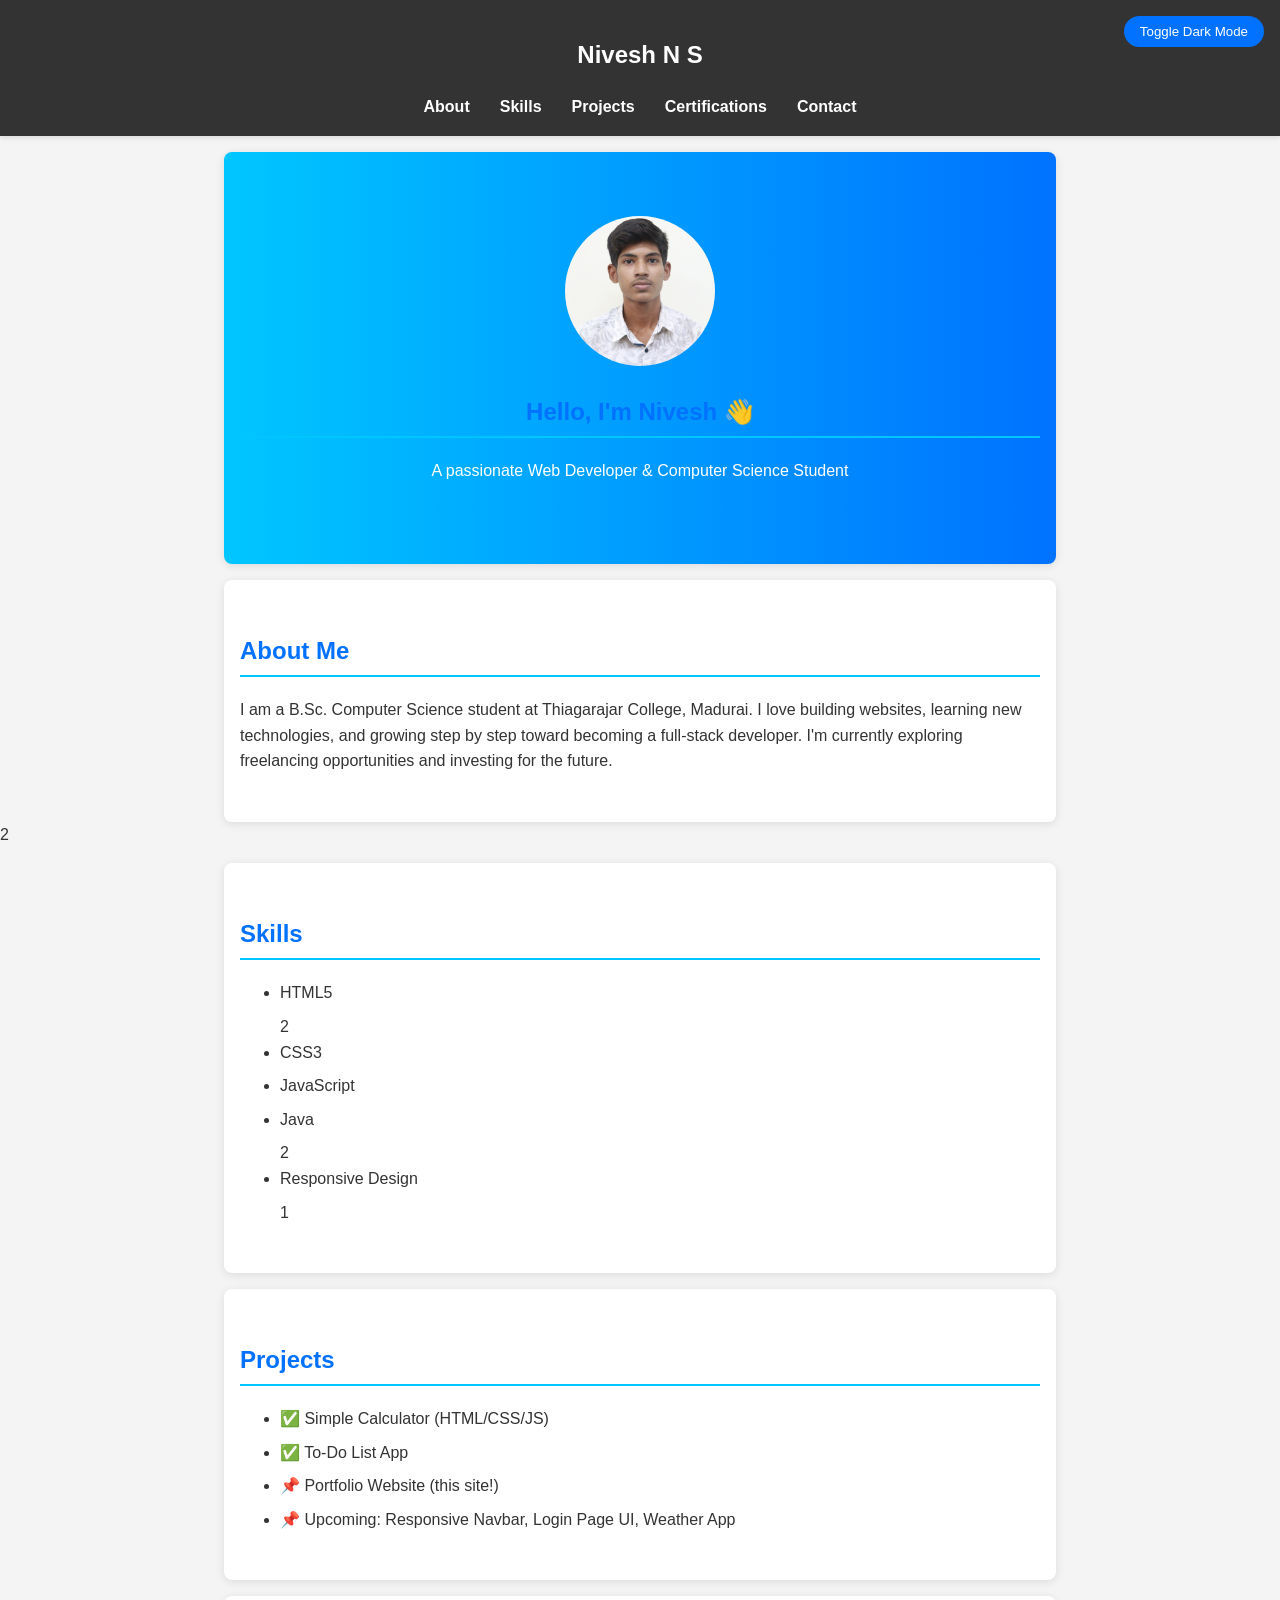
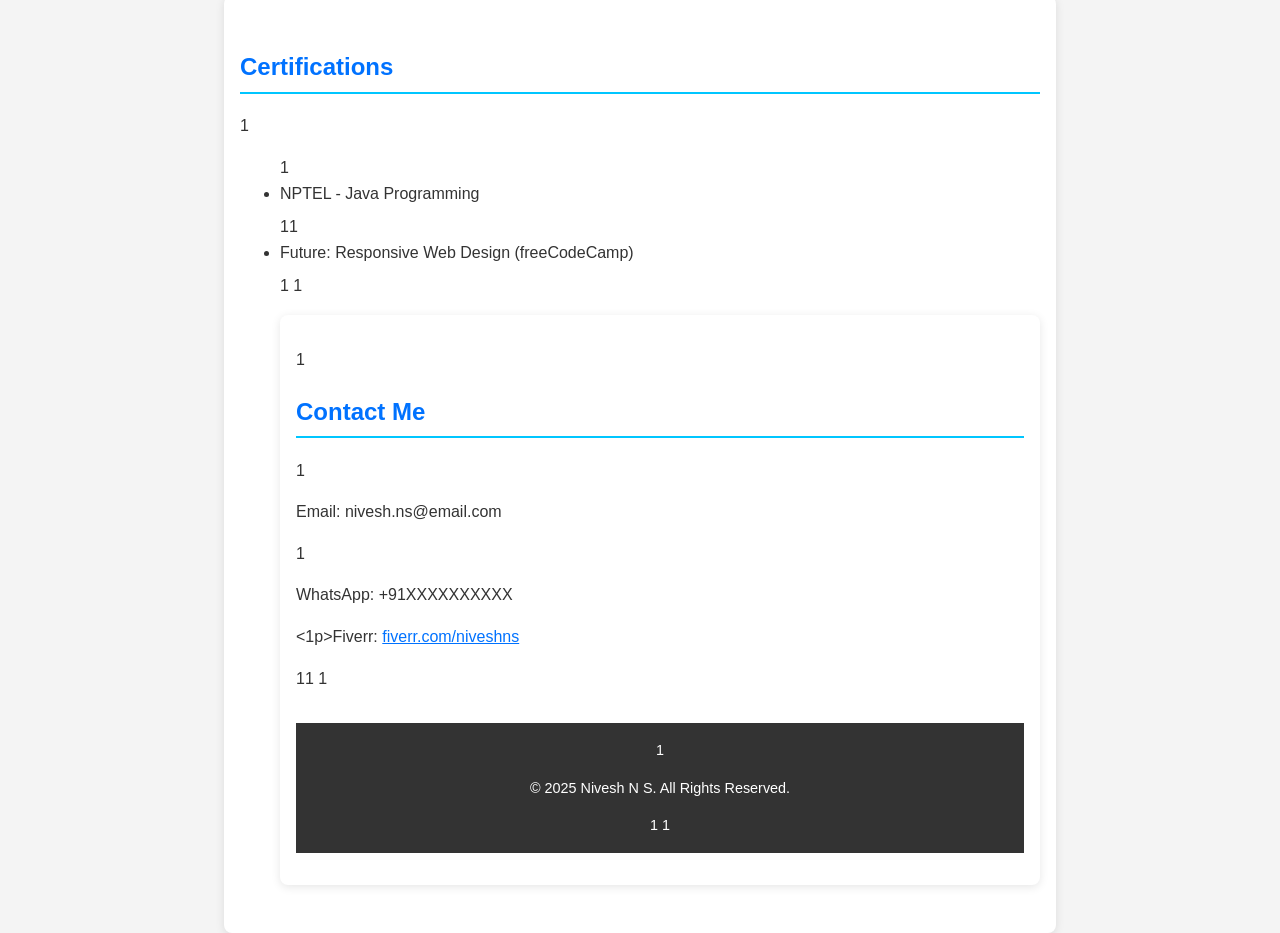
==== index.html @ 746d4cf9 "renamed file" ====
<!DOCTYPE html>
<html lang="en">
<head>
  <meta charset="UTF-8" />
  <meta name="viewport" content="width=device-width, initial-scale=1.0" />
  <title>Nivesh N S | Web Developer</title>
  <link rel="stylesheet" href="style.css" />
</head>
<body>
  <button class="toggle-btn" onclick="toggleDarkMode()">Toggle Dark Mode</button>

  <header>
    <nav>
      <h1>Nivesh N S</h1>
      <ul>
        <li><a href="#about">About</a></li>
        <li><a href="#skills">Skills</a></li>
        <li><a href="#projects">Projects</a></li>
        <li><a href="#certifications">Certifications</a></li>
        <li><a href="#contact">Contact</a></li>
      </ul>
    </nav>
  </header>

  <section class="hero">
    <img src="ppic.jpeg" alt="" id="ppic">
    <h2>Hello, I'm Nivesh 👋</h2>
    <p>A passionate Web Developer & Computer Science Student</p>
  </section>

  <section id="about">
    <h2>About Me</h2>
    <p>I am a B.Sc. Computer Science student at Thiagarajar College, Madurai. I love building websites, learning new technologies, and growing step by step toward becoming a full-stack developer. I'm currently exploring freelancing opportunities and investing for the future.</p>
  </section>
2
  <section id="skills">
    <h2>Skills</h2>
    <ul>
      <li>HTML5</li>
 2     <li>CSS3</li>
      <li>JavaScript</li>
      <li>Java</li>
  2    <li>Responsive Design</li>
   1 </ul>
  </section>

  <section id="projects">
    <h2>Projects</h2>
    <ul>
      <li>✅ Simple Calculator (HTML/CSS/JS)</li>
      <li>✅ To-Do List App</li>
      <li>📌 Portfolio Website (this site!)</li>
      <li>📌 Upcoming: Responsive Navbar, Login Page UI, Weather App</li>
    </ul>
  </section>

  <section id="certifications">
    <h2>Certifications</h2>
    1<ul>
     1 <li>NPTEL - Java Programming</li>
      11<li>Future: Responsive Web Design (freeCodeCamp)</li>
    </ul1>
  </secti1on>
1
 1 <section id="contact">
  1  <h2>Contact Me</h2>
   1 <p>Email: nivesh.ns@email.com</p>
    1<p>WhatsApp: +91XXXXXXXXXX</p>
    <1p>Fiverr: <a href="https://www.fiverr.com/niveshns" target="_blank">fiverr.com/niveshns</a></p>
  </se1ction>
11
  1<footer>
   1 <p>&copy; 2025 Nivesh N S. All Rights Reserved.</p>
  </1footer>
1
 1 <script>
    function toggleDarkMode() {
      document.body.classList.toggle("dark-mode");
    }
  </script>
</body>
</html>
---- style.css ----
:root {
  --bg-color: #f4f4f4;
  --text-color: #333;
  --section-bg: #fff;
  --primary: #0072ff;
  --secondary: #00c6ff;
  --header-bg: #333;
  --header-text: #fff;
}

body.dark-mode {
  --bg-color: #121212;
  --text-color: #f4f4f4;
  --section-bg: #1e1e1e;
  --primary: #00c6ff;
  --secondary: #0072ff;
  --header-bg: #1e1e1e;
  --header-text: #f4f4f4;
}

body {
  font-family: 'Segoe UI', Tahoma, Geneva, Verdana, sans-serif;
  margin: 0;
  padding: 0;
  line-height: 1.6;
  background: var(--bg-color);
  color: var(--text-color);
  transition: all 0.3s ease-in-out;
}

header {
  background: var(--header-bg);
  color: var(--header-text);
  padding: 1rem 0;
  text-align: center;
  position: sticky;
  top: 0;
  z-index: 1000;
  box-shadow: 0 2px 5px rgba(0, 0, 0, 0.1);
}

nav ul {
  list-style: none;
  display: flex;
  justify-content: center;
  padding: 0;
  margin: 0;
}

nav ul li {
  margin: 0 15px;
}

nav ul li a {
  color: var(--header-text);
  text-decoration: none;
  font-weight: bold;
  transition: color 0.3s ease;
}

nav ul li a:hover {
  color: var(--secondary);
}

.hero {
  background: linear-gradient(to right, var(--secondary), var(--primary));
  color: #fff;
  text-align: center;
  padding: 4rem 1rem;
  animation: fadeIn 1.2s ease-in;
}

@keyframes fadeIn {
  0% { opacity: 0; transform: translateY(20px); }
  100% { opacity: 1; transform: translateY(0); }
}

section {
  padding: 2rem 1rem;
  max-width: 800px;
  margin: auto;
  background: var(--section-bg);
  margin-top: 1rem;
  border-radius: 8px;
  box-shadow: 0 2px 10px rgba(0, 0, 0, 0.1);
  animation: fadeUp 0.7s ease-in;
}

@keyframes fadeUp {
  0% { opacity: 0; transform: translateY(30px); }
  100% { opacity: 1; transform: translateY(0); }
}

h2 {
  color: var(--primary);
  border-bottom: 2px solid var(--secondary);
  padding-bottom: 0.3rem;
}

ul li {
  margin-bottom: 0.5rem;
}

a {
  color: var(--primary);
  transition: all 0.3s ease-in-out;
}

a:hover {
  text-decoration: underline;
}

footer {
  background: var(--header-bg);
  color: var(--header-text);
  text-align: center;
  padding: 1rem;
  margin-top: 2rem;
  font-size: 0.9rem;
}

/* Dark mode toggle button */
.toggle-btn {
  position: absolute;
  top: 1rem;
  right: 1rem;
  background: var(--primary);
  color: #fff;
  border: none;
  padding: 0.5rem 1rem;
  border-radius: 20px;
  cursor: pointer;
  transition: background 0.3s ease-in-out;
  z-index: 1001;
}

.toggle-btn:hover {
  background: var(--secondary);
}
#ppic
{
    width: 150px;
    border-radius: 50%;
    position: static;
}
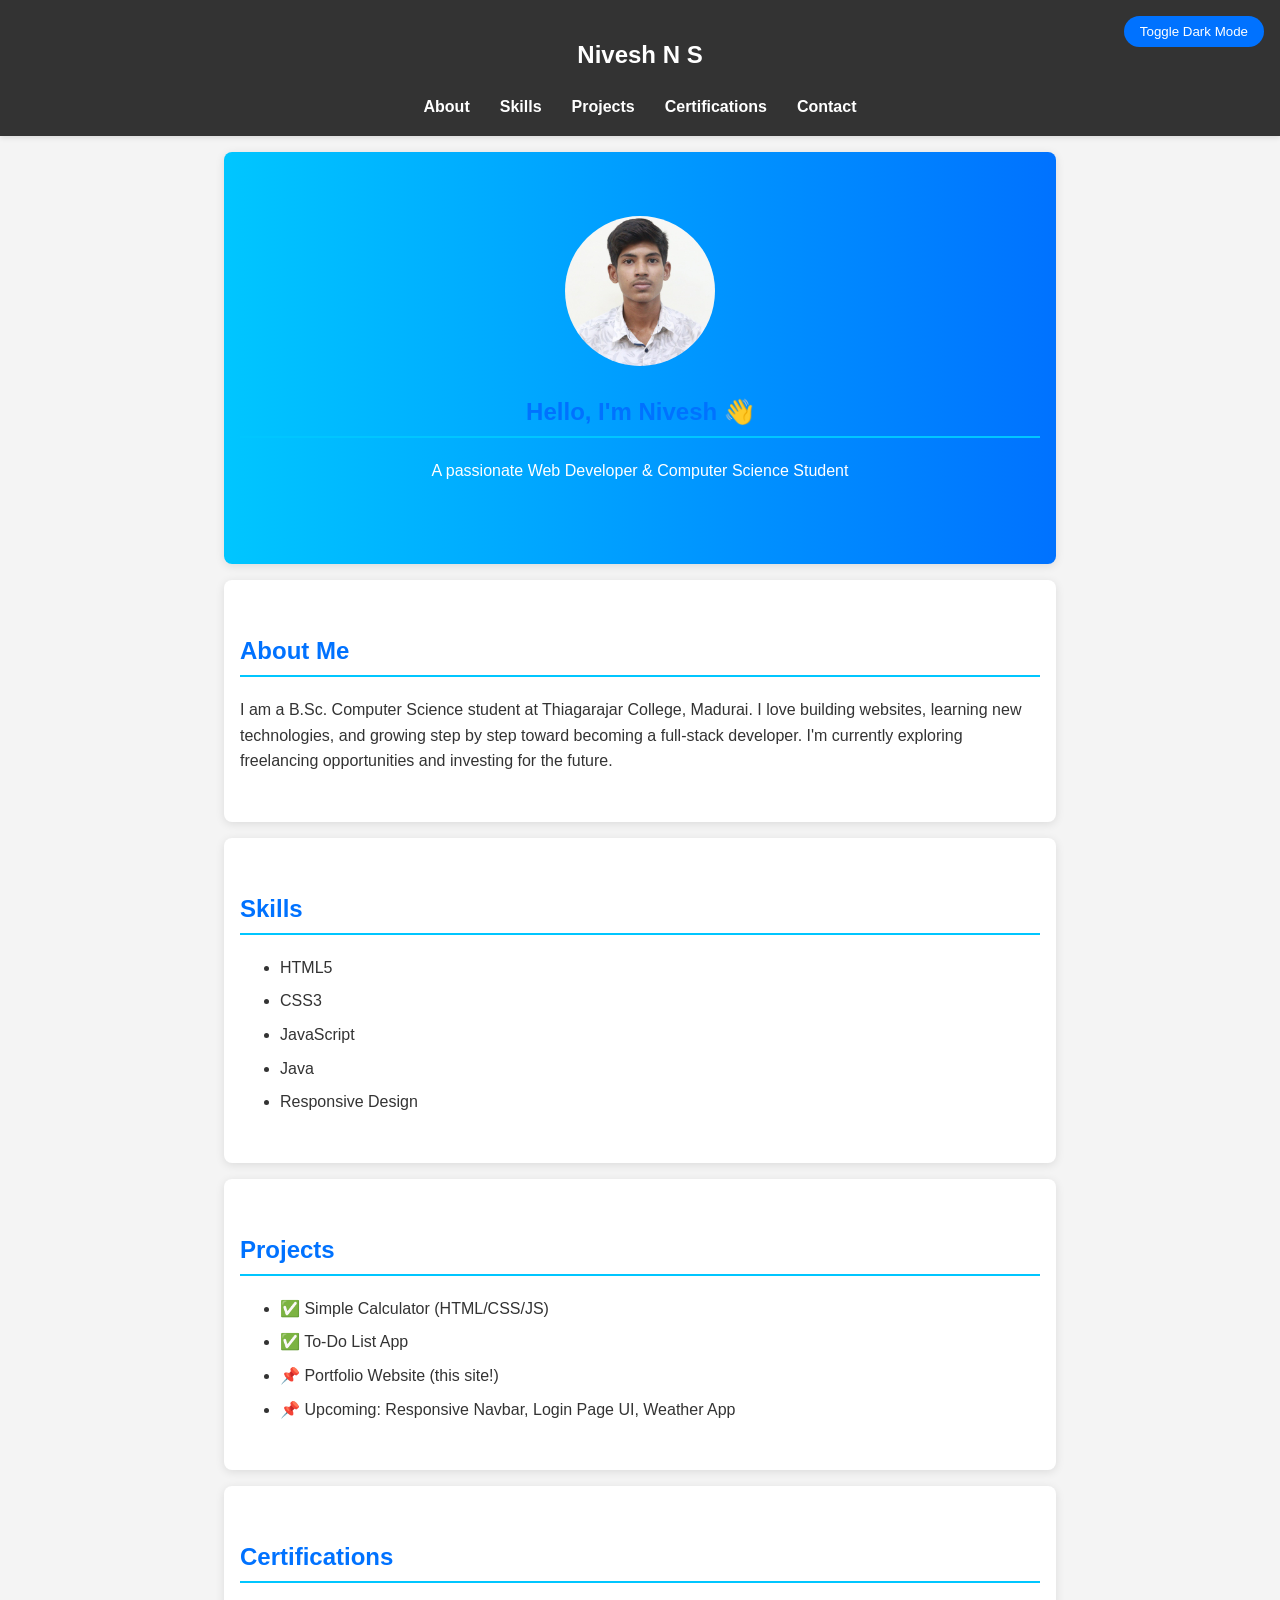
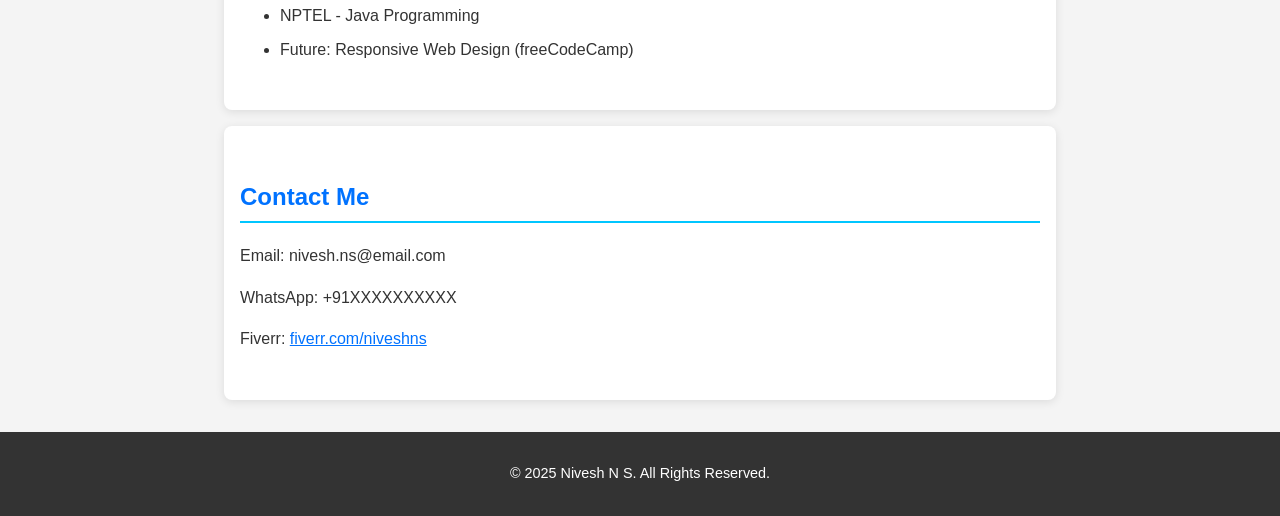
==== commit 09bc8305: "updated contents" ====
--- a/index.html
+++ b/index.html
@@ -32,16 +32,16 @@
     <h2>About Me</h2>
     <p>I am a B.Sc. Computer Science student at Thiagarajar College, Madurai. I love building websites, learning new technologies, and growing step by step toward becoming a full-stack developer. I'm currently exploring freelancing opportunities and investing for the future.</p>
   </section>
-2
+
   <section id="skills">
     <h2>Skills</h2>
     <ul>
       <li>HTML5</li>
- 2     <li>CSS3</li>
+      <li>CSS3</li>
       <li>JavaScript</li>
       <li>Java</li>
-  2    <li>Responsive Design</li>
-   1 </ul>
+      <li>Responsive Design</li>
+    </ul>
   </section>
 
   <section id="projects">
@@ -56,24 +56,24 @@
 
   <section id="certifications">
     <h2>Certifications</h2>
-    1<ul>
-     1 <li>NPTEL - Java Programming</li>
-      11<li>Future: Responsive Web Design (freeCodeCamp)</li>
-    </ul1>
-  </secti1on>
-1
- 1 <section id="contact">
-  1  <h2>Contact Me</h2>
-   1 <p>Email: nivesh.ns@email.com</p>
-    1<p>WhatsApp: +91XXXXXXXXXX</p>
-    <1p>Fiverr: <a href="https://www.fiverr.com/niveshns" target="_blank">fiverr.com/niveshns</a></p>
-  </se1ction>
-11
-  1<footer>
-   1 <p>&copy; 2025 Nivesh N S. All Rights Reserved.</p>
-  </1footer>
-1
- 1 <script>
+    <ul>
+      <li>NPTEL - Java Programming</li>
+      <li>Future: Responsive Web Design (freeCodeCamp)</li>
+    </ul>
+  </section>
+
+  <section id="contact">
+    <h2>Contact Me</h2>
+    <p>Email: nivesh.ns@email.com</p>
+    <p>WhatsApp: +91XXXXXXXXXX</p>
+    <p>Fiverr: <a href="https://www.fiverr.com/niveshns" target="_blank">fiverr.com/niveshns</a></p>
+  </section>
+
+  <footer>
+    <p>&copy; 2025 Nivesh N S. All Rights Reserved.</p>
+  </footer>
+
+  <script>
     function toggleDarkMode() {
       document.body.classList.toggle("dark-mode");
     }
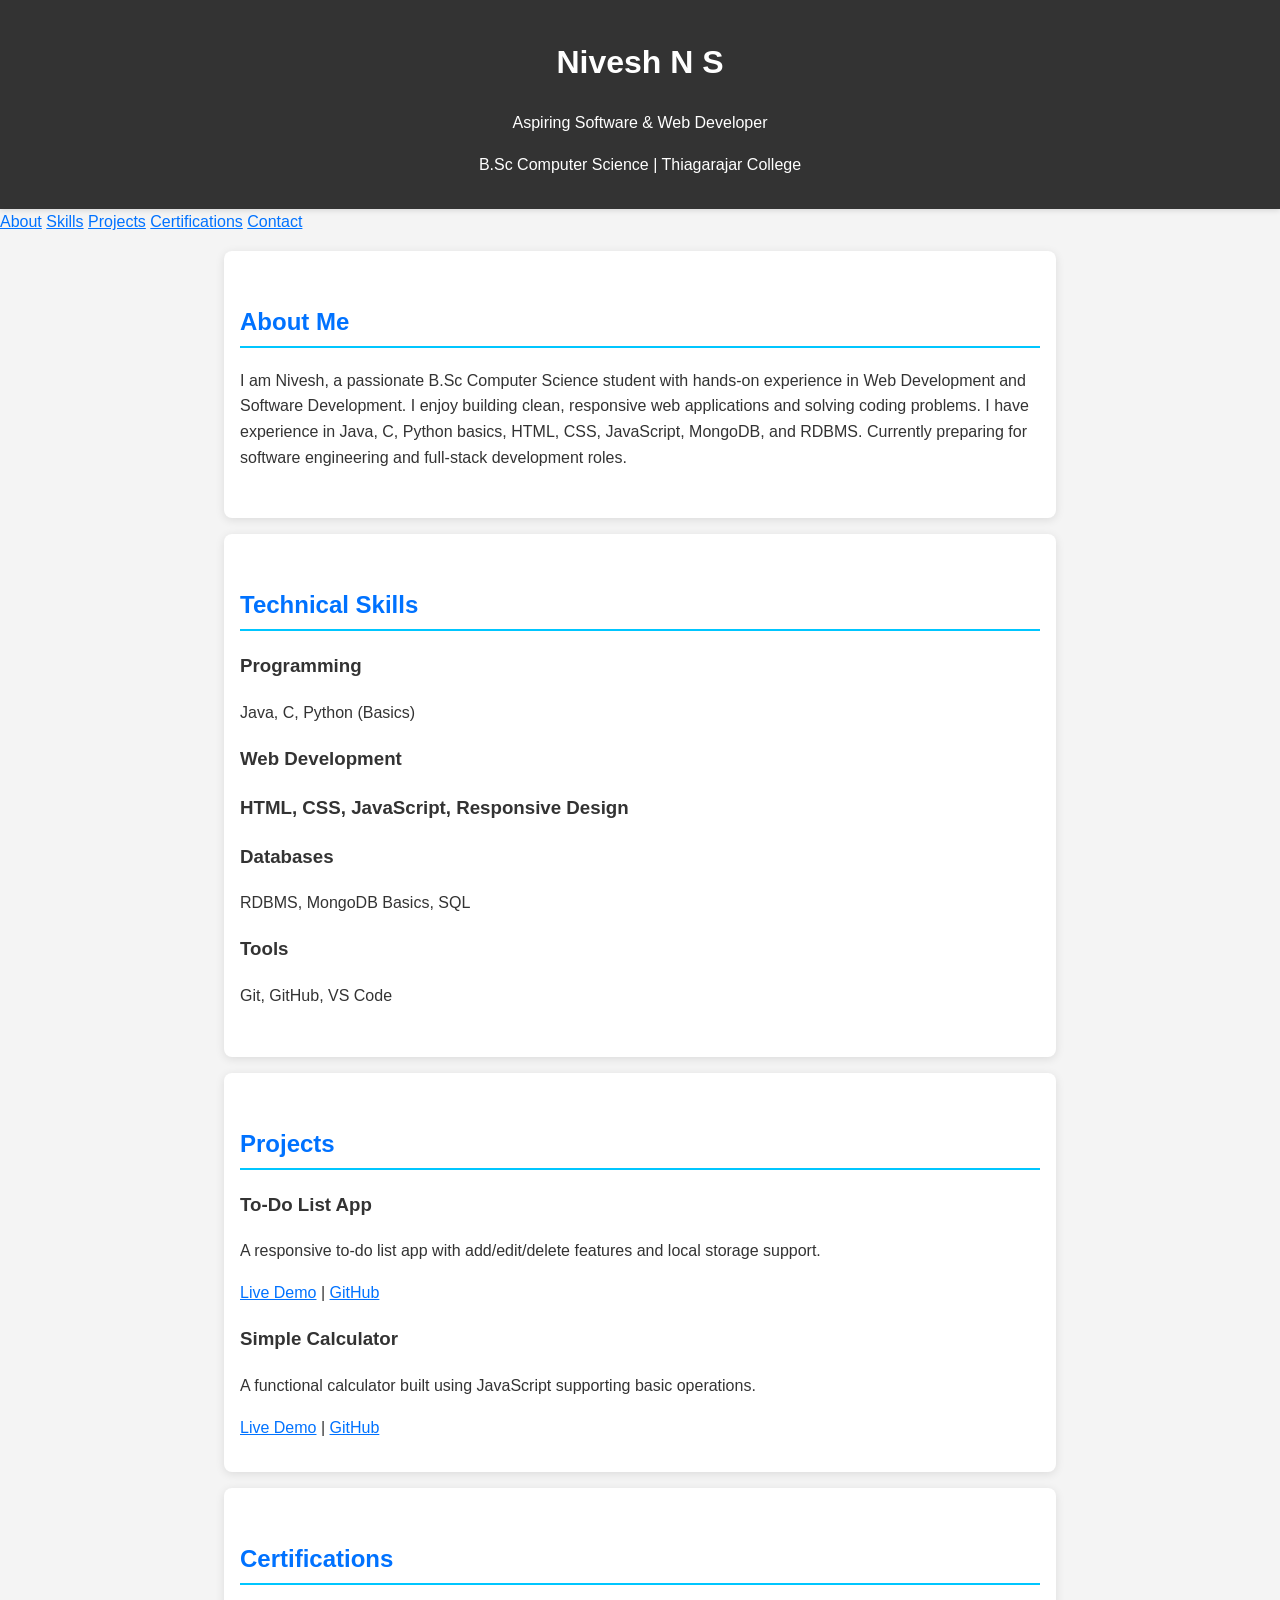
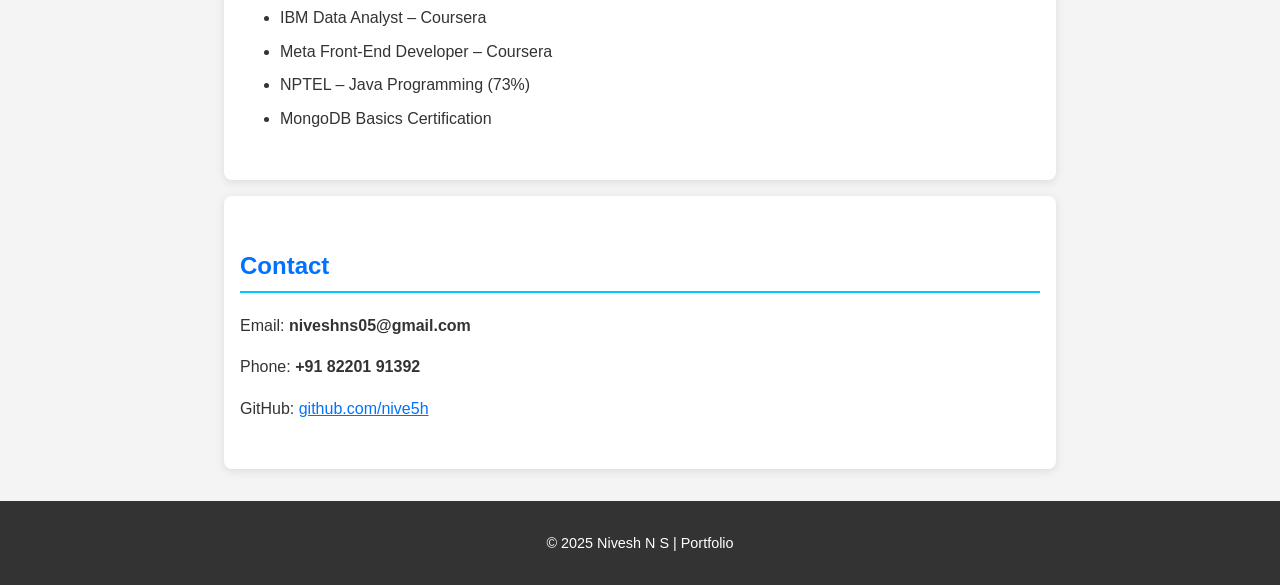
==== commit e068e473: "Updated index.html" ====
--- a/index.html
+++ b/index.html
@@ -1,82 +1,98 @@
+
 <!DOCTYPE html>
 <html lang="en">
 <head>
   <meta charset="UTF-8" />
   <meta name="viewport" content="width=device-width, initial-scale=1.0" />
-  <title>Nivesh N S | Web Developer</title>
+  <title>Nivesh N S | Portfolio</title>
   <link rel="stylesheet" href="style.css" />
 </head>
 <body>
-  <button class="toggle-btn" onclick="toggleDarkMode()">Toggle Dark Mode</button>
-
-  <header>
-    <nav>
+  <header class="hero-section">
+    <div class="hero-content fade-in">
       <h1>Nivesh N S</h1>
-      <ul>
-        <li><a href="#about">About</a></li>
-        <li><a href="#skills">Skills</a></li>
-        <li><a href="#projects">Projects</a></li>
-        <li><a href="#certifications">Certifications</a></li>
-        <li><a href="#contact">Contact</a></li>
-      </ul>
-    </nav>
+      <p class="tagline">Aspiring Software & Web Developer</p>
+      <p class="subline">B.Sc Computer Science | Thiagarajar College</p>
+    </div>
   </header>
 
-  <section class="hero">
-    <img src="ppic.jpeg" alt="" id="ppic">
-    <h2>Hello, I'm Nivesh 👋</h2>
-    <p>A passionate Web Developer & Computer Science Student</p>
+  <nav class="navbar slide-in-top">
+    <a href="#about">About</a>
+    <a href="#skills">Skills</a>
+    <a href="#projects">Projects</a>
+    <a href="#certifications">Certifications</a>
+    <a href="#contact">Contact</a>
+  </nav>
+
+  <section id="about" class="section fade-in">
+    <h2>About Me</h2>
+    <p>
+      I am Nivesh, a passionate B.Sc Computer Science student with hands-on experience in Web Development and Software Development. I enjoy building clean, responsive web applications and solving coding problems. I have experience in Java, C, Python basics, HTML, CSS, JavaScript, MongoDB, and RDBMS. Currently preparing for software engineering and full-stack development roles.
+    </p>
   </section>
 
-  <section id="about">
-    <h2>About Me</h2>
-    <p>I am a B.Sc. Computer Science student at Thiagarajar College, Madurai. I love building websites, learning new technologies, and growing step by step toward becoming a full-stack developer. I'm currently exploring freelancing opportunities and investing for the future.</p>
+  <section id="skills" class="section fade-in">
+    <h2>Technical Skills</h2>
+    <div class="skills-grid">
+      <div class="skill-box hover-zoom">
+        <h3>Programming</h3>
+        <p>Java, C, Python (Basics)</p>
+      </div>
+      <div class="skill-box hover-zoom">
+        <h3>Web Development</hh3>
+        <p>HTML, CSS, JavaScript, Responsive Design</p>
+      </div>
+      <div class="skill-box hover-zoom">
+        <h3>Databases</h3>
+        <p>RDBMS, MongoDB Basics, SQL</p>
+      </div>
+      <div class="skill-box hover-zoom">
+        <h3>Tools</h3>
+        <p>Git, GitHub, VS Code</p>
+      </div>
+    </div>
   </section>
 
-  <section id="skills">
-    <h2>Skills</h2>
-    <ul>
-      <li>HTML5</li>
-      <li>CSS3</li>
-      <li>JavaScript</li>
-      <li>Java</li>
-      <li>Responsive Design</li>
+  <section id="projects" class="section fade-in">
+    <h2>Projects</h2>
+    <div class="projects-grid">
+      <div class="project-card hover-rise">
+        <h3>To-Do List App</h3>
+        <p>A responsive to-do list app with add/edit/delete features and local storage support.</p>
+        <a href="https://nive5h.github.io/To-Do-list/" target="_blank">Live Demo</a> |
+        <a href="https://github.com/nive5h/To-Do-list" target="_blank">GitHub</a>
+      </div>
+
+      <div class="project-card hover-rise">
+        <h3>Simple Calculator</h3>
+        <p>A functional calculator built using JavaScript supporting basic operations.</p>
+        <a href="https://nive5h.github.io/Simple-Calculator/" target="_blank">Live Demo</a> |
+        <a href="https://github.com/nive5h/Simple-Calculator" target="_blank">GitHub</a>
+      </div>
+    </div>
+  </section>
+
+  <section id="certifications" class="section fade-in">
+    <h2>Certifications</h2>
+    <ul class="cert-list">
+      <li>IBM Data Analyst – Coursera</li>
+      <li>Meta Front-End Developer – Coursera</li>
+      <li>NPTEL – Java Programming (73%)</li>
+      <li>MongoDB Basics Certification</li>
     </ul>
   </section>
 
-  <section id="projects">
-    <h2>Projects</h2>
-    <ul>
-      <li>✅ Simple Calculator (HTML/CSS/JS)</li>
-      <li>✅ To-Do List App</li>
-      <li>📌 Portfolio Website (this site!)</li>
-      <li>📌 Upcoming: Responsive Navbar, Login Page UI, Weather App</li>
-    </ul>
+  <section id="contact" class="section fade-in">
+    <h2>Contact</h2>
+    <p>Email: <b>niveshns05@gmail.com</b></p>
+    <p>Phone: <b>+91 82201 91392</b></p>
+    <p>GitHub: <a href="https://github.com/nive5h" target="_blank">github.com/nive5h</a></p>
   </section>
 
-  <section id="certifications">
-    <h2>Certifications</h2>
-    <ul>
-      <li>NPTEL - Java Programming</li>
-      <li>Future: Responsive Web Design (freeCodeCamp)</li>
-    </ul>
-  </section>
-
-  <section id="contact">
-    <h2>Contact Me</h2>
-    <p>Email: nivesh.ns@email.com</p>
-    <p>WhatsApp: +91XXXXXXXXXX</p>
-    <p>Fiverr: <a href="https://www.fiverr.com/niveshns" target="_blank">fiverr.com/niveshns</a></p>
-  </section>
-
-  <footer>
-    <p>&copy; 2025 Nivesh N S. All Rights Reserved.</p>
+  <footer class="footer">
+    <p>© 2025 Nivesh N S | Portfolio</p>
   </footer>
 
-  <script>
-    function toggleDarkMode() {
-      document.body.classList.toggle("dark-mode");
-    }
-  </script>
+  <script src="script.js"></script>
 </body>
 </html>
--- a/style.css
+++ b/style.css
@@ -141,5 +141,4 @@
 {
     width: 150px;
     border-radius: 50%;
-    position: static;
 }
